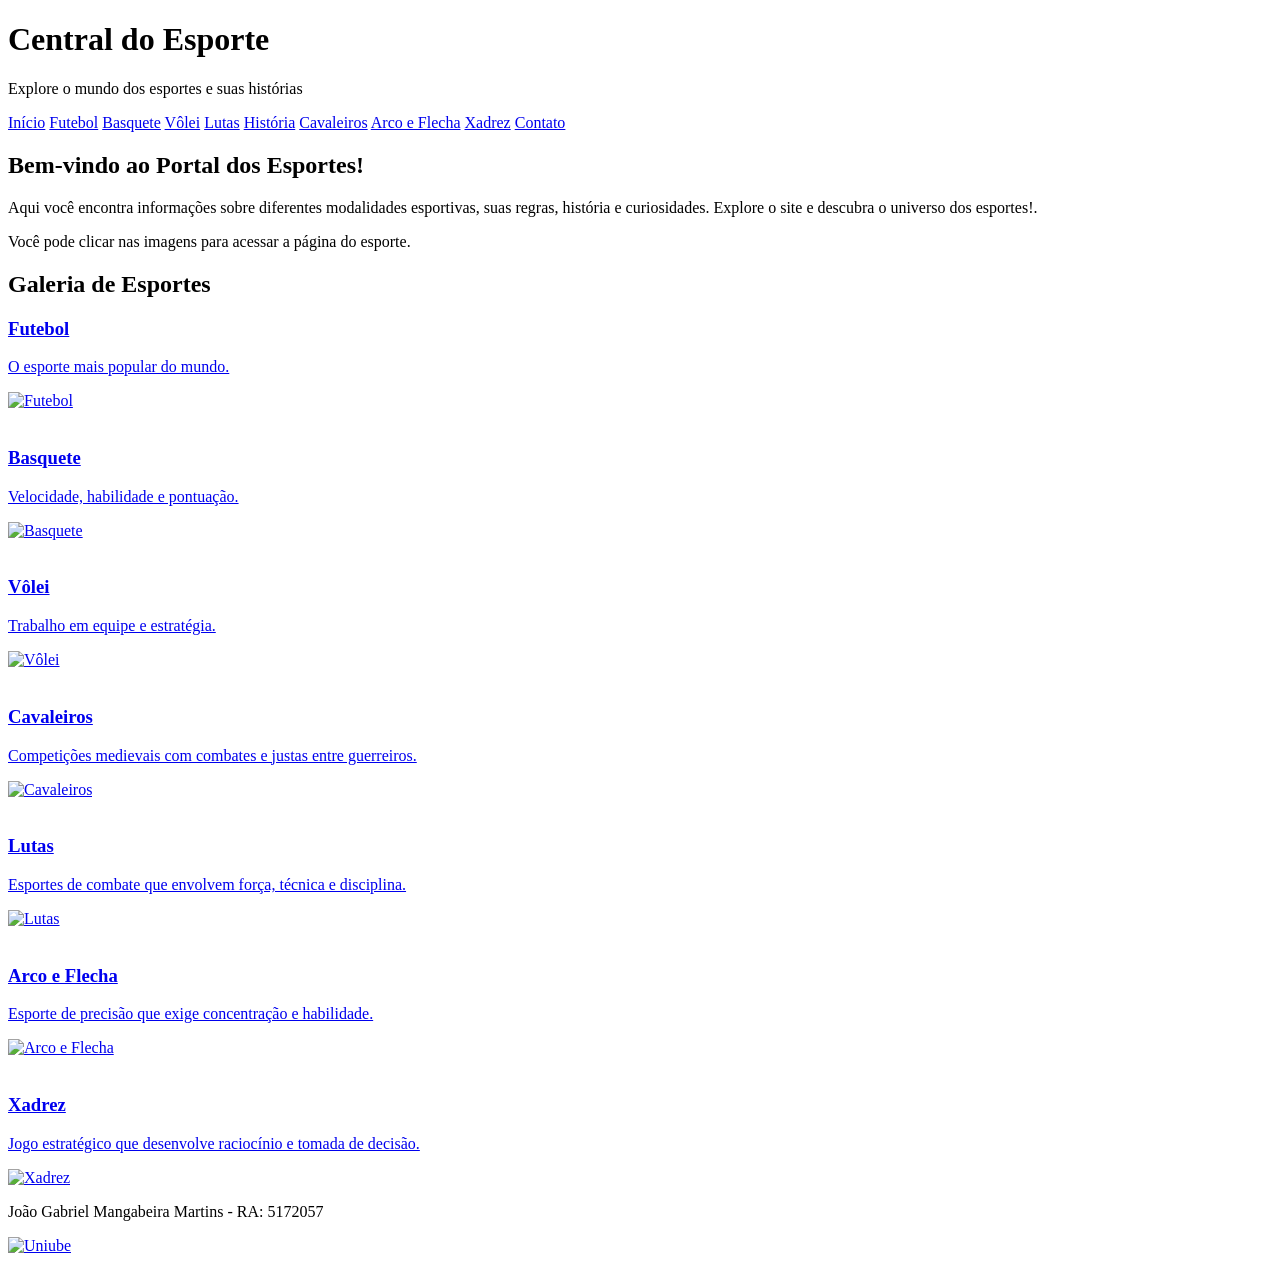
==== index.html @ 607f9ed0 "site" ====
<!DOCTYPE html>
<html lang="pt-br">
<head>
    <meta charset="UTF-8">
    <title>Central do Esporte</title>
    <link rel="stylesheet" href="css/estilo.css">
    <link rel="icon" href="imagens/torcedor.jpg">
</head>
<body>

<header>
    <h1>Central do Esporte</h1>
    <p>Explore o mundo dos esportes e suas histórias</p>
</header>

<nav>
    <a href="index.html">Início</a>
    <a href="futebol.html">Futebol</a>
    <a href="basquete.html">Basquete</a>
    <a href="volei.html">Vôlei</a>
    <a href="luta.html">Lutas</a>
    <a href="historia.html">História</a>
    <a href="cavaleiros.html">Cavaleiros</a>
    <a href="arqueiros.html">Arco e Flecha</a>
    <a href="xadrez.html">Xadrez</a>
    <a href="contato.html">Contato</a>
</nav>

<main>

    <section>
        <h2>Bem-vindo ao Portal dos Esportes!</h2>
        
        <p>
            Aqui você encontra informações sobre diferentes modalidades esportivas,
            suas regras, história e curiosidades. Explore o site e descubra o universo dos esportes!.
        </p>

        <p>
            Você pode clicar nas imagens para acessar a página do esporte.
        </p>

    </section>

    <section>
        <h2>Galeria de Esportes</h2>

       <div class="galeria">

    <a href="futebol.html" class="card">
        <h3>Futebol</h3>
        <p>O esporte mais popular do mundo.</p>
        <img src="imagens/futebol.jpg" alt="Futebol" width="250">
    </a>
    
    <br><br>

    <a href="basquete.html" class="card">
        <h3>Basquete</h3>
        <p>Velocidade, habilidade e pontuação.</p>
        <img src="imagens/basquete.jpg" alt="Basquete" width="250">
    </a>
   
    <br><br>

    <a href="volei.html" class="card">
        <h3>Vôlei</h3>
        <p>Trabalho em equipe e estratégia.</p>
        <img src="imagens/volei.jpg" alt="Vôlei" width="250">
    </a>

    <br><br>


    <a href="cavaleiros.html" class="card">
        <h3>Cavaleiros</h3>
        <p>Competições medievais com combates e justas entre guerreiros.</p>
        <img src="imagens/cavaleiro home.jpg" alt="Cavaleiros" width="250">
    </a>

    <br><br>


    <a href="luta.html" class="card">
        <h3>Lutas</h3>
        <p>Esportes de combate que envolvem força, técnica e disciplina.</p>
        <img src="imagens/lutashome.jpg" alt="Lutas" width="250">
    </a>

    <br><br>


    <a href="arqueiros.html" class="card">
        <h3>Arco e Flecha</h3>
        <p>Esporte de precisão que exige concentração e habilidade.</p>
        <img src="imagens/arcoeflechahome.jpg" alt="Arco e Flecha" width="250">
    </a>

    <br><br>


    <a href="xadrez.html" class="card">
        <h3>Xadrez</h3>
        <p>Jogo estratégico que desenvolve raciocínio e tomada de decisão.</p>
        <img src="imagens/xadrexhome.jpg" alt="Xadrez" width="250">
    </a>

</div>
    </section>

</main>

<footer>
    <p>João Gabriel Mangabeira Martins - RA: 5172057</p>
    <a href="https://www.uniube.br" target="_blank">
    <img src="imagens/uniube.jpg" alt="Uniube" width="250">
</a>

</footer>

</body>
</html>
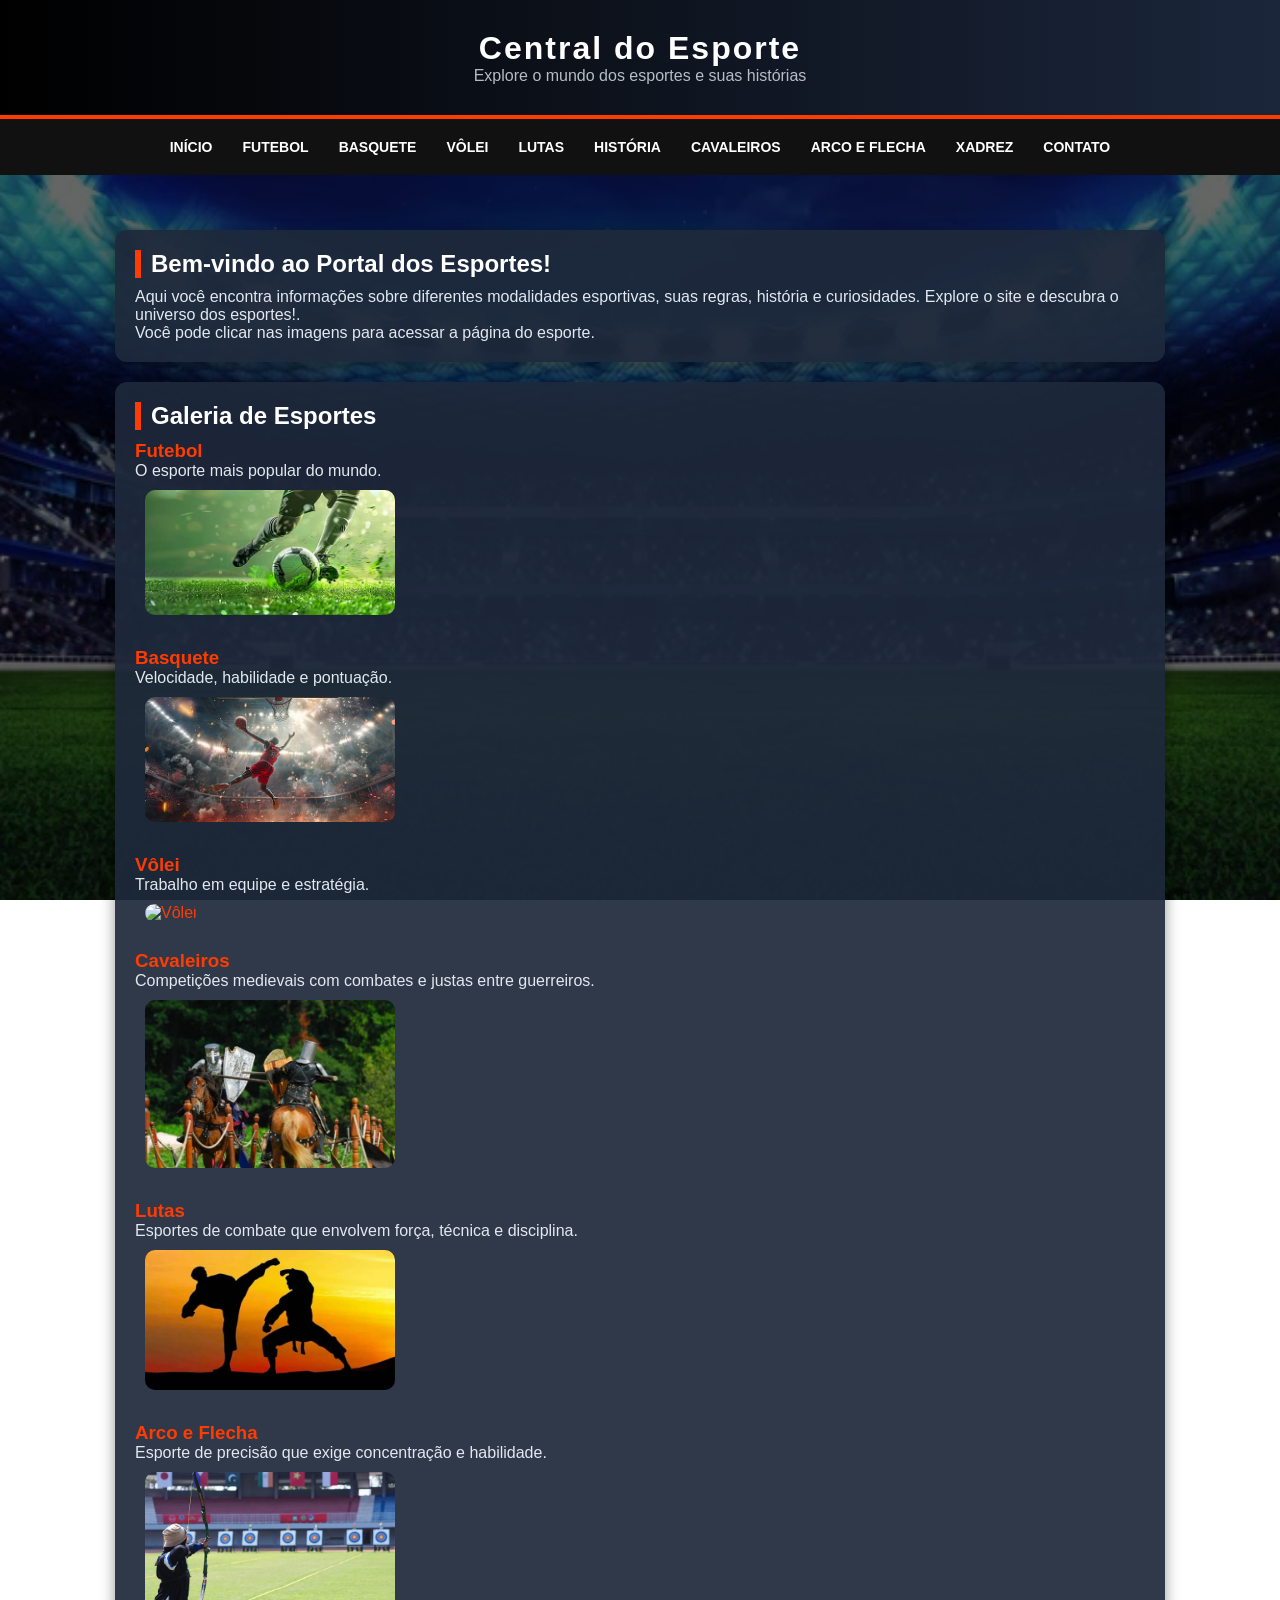
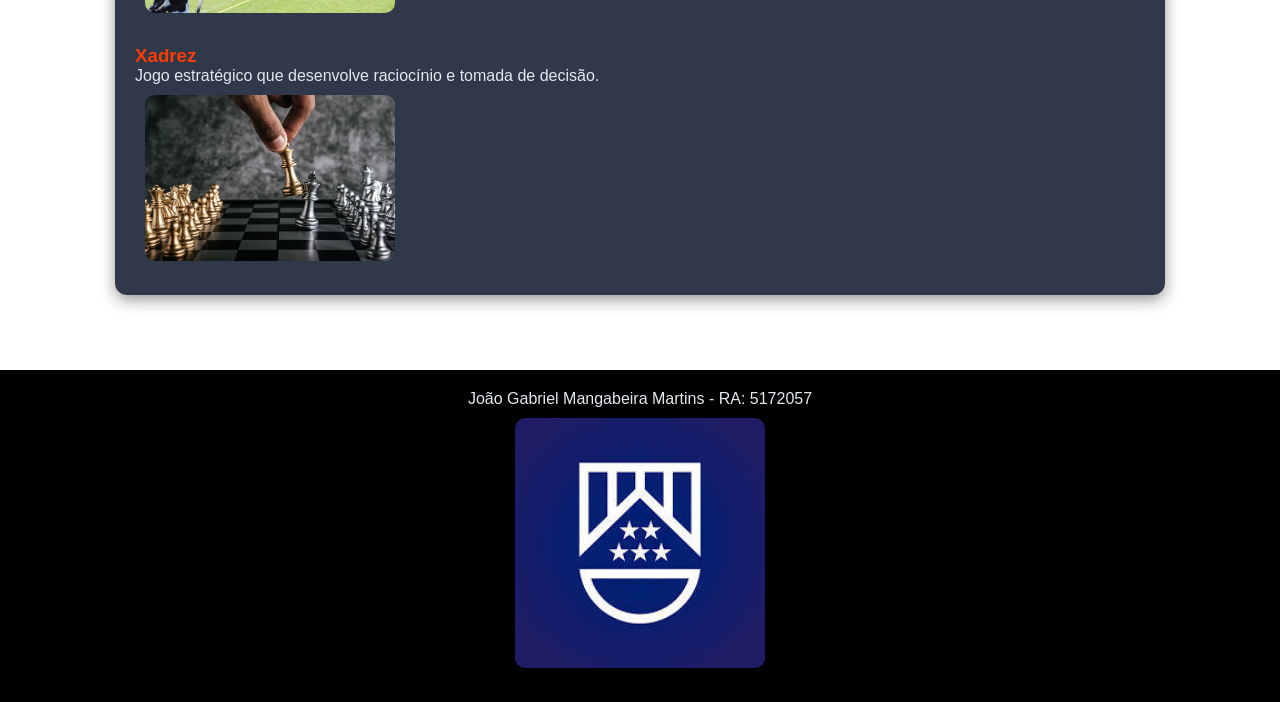
==== commit 681c1294: "https://gabriel-mangabeira.github.io/site/?gtm_debug=1777041838691 Configuração GTM" ====
--- a/index.html
+++ b/index.html
@@ -1,13 +1,28 @@
 <!DOCTYPE html>
 <html lang="pt-br">
 <head>
+
+    <script>(function(w,d,s,l,i){w[l]=w[l]||[];w[l].push({'gtm.start':
+        new Date().getTime(),event:'gtm.js'});var f=d.getElementsByTagName(s)[0],
+        j=d.createElement(s),dl=l!='dataLayer'?'&l='+l:'';j.async=true;j.src=
+        'https://www.googletagmanager.com/gtm.js?id='+i+dl;f.parentNode.insertBefore(j,f);
+        })(window,document,'script','dataLayer','GTM-KNHQR3X4');
+    </script>
+
+
     <meta charset="UTF-8">
     <title>Central do Esporte</title>
     <link rel="stylesheet" href="css/estilo.css">
     <link rel="icon" href="imagens/torcedor.jpg">
 </head>
 <body>
-
+    
+    <noscript>
+        <iframe src="https://www.googletagmanager.com/ns.html?id=GTM-KNHQR3X4"
+            height="0" width="0" style="display:none;visibility:hidden">
+        </iframe>
+    </noscript>
+    
 <header>
     <h1>Central do Esporte</h1>
     <p>Explore o mundo dos esportes e suas histórias</p>
--- a/css/estilo.css
+++ b/css/estilo.css
@@ -0,0 +1,204 @@
+* {
+    margin: 0;
+    padding: 0;
+    box-sizing: border-box;
+}
+
+:root {
+    --cor-primaria: #0d1b2a;
+    --cor-secundaria: #1b263b;
+    --cor-destaque: #ff3c00;
+    --cor-texto: #e2e8f0;
+    --cor-branco: #ffffff;
+}
+
+body {
+    font-family: 'Segoe UI', Arial, sans-serif;
+    background: linear-gradient(rgba(0,0,0,0.6), rgba(0,0,0,0.6)),
+                url('../imagens/estadio.jpg');
+    background-size: cover;
+    background-position: center;
+    background-attachment: fixed;
+    color: var(--cor-texto);
+}
+
+
+header {
+    background: linear-gradient(90deg, #000000, #1b263b);
+    color: white;
+    padding: 30px;
+    text-align: center;
+    border-bottom: 4px solid var(--cor-destaque);
+}
+
+header h1 {
+    font-size: 32px;
+    letter-spacing: 2px;
+}
+
+header p {
+    opacity: 0.8;
+}
+
+nav {
+    background: #111;
+    display: flex;
+    justify-content: center;
+    flex-wrap: wrap;
+    padding: 12px;
+}
+
+nav a {
+    color: white;
+    margin: 8px 15px;
+    text-decoration: none;
+    font-weight: bold;
+    text-transform: uppercase;
+    font-size: 14px;
+    position: relative;
+    transition: 0.3s;
+}
+
+nav a::after {
+    content: "";
+    width: 0%;
+    height: 3px;
+    background: var(--cor-destaque);
+    position: absolute;
+    left: 0;
+    bottom: -5px;
+    transition: 0.3s;
+}
+
+nav a:hover::after {
+    width: 100%;
+}
+
+nav a:hover {
+    color: var(--cor-destaque);
+}
+
+a {
+    color: var(--cor-destaque);
+    text-decoration: none;
+}
+
+a:hover {
+    color: #ff7a50;
+}
+
+main {
+    max-width: 1100px;
+    margin: 30px auto;
+    padding: 25px;
+}
+
+section {
+    background: rgba(30, 41, 59, 0.92);
+    color: #ffffff;
+    margin-bottom: 20px;
+    padding: 20px;
+    border-radius: 12px;
+    box-shadow: 0 5px 15px rgba(0,0,0,0.4);
+    transition: 0.3s;
+}
+
+section:hover {
+    transform: translateY(-5px);
+}
+
+section h2 {
+    color: #ffffff;
+    border-left: 6px solid var(--cor-destaque);
+    padding-left: 10px;
+    margin-bottom: 10px;
+}
+
+p {
+    color: #e2e8f0;
+}
+
+ul {
+    margin-left: 20px;
+    margin-top: 10px;
+}
+
+table {
+    width: 100%;
+    border-collapse: collapse;
+    margin-top: 15px;
+    border-radius: 10px;
+    overflow: hidden;
+}
+
+table th {
+    background: #111;
+    color: white;
+    padding: 12px;
+}
+
+table td {
+    padding: 12px;
+    border-bottom: 1px solid #444;
+}
+
+table tr:hover {
+    background: #1e293b;
+}
+
+img {
+    border-radius: 10px;
+    margin: 10px;
+    transition: 0.3s;
+}
+
+img:hover {
+    transform: scale(1.08);
+}
+
+.voltar {
+    margin: 20px;
+}
+
+.voltar a {
+    text-decoration: none;
+    background: var(--cor-destaque);
+    color: white;
+    padding: 12px 20px;
+    border-radius: 8px;
+    font-weight: bold;
+    display: inline-block;
+    transition: 0.3s;
+}
+
+.voltar a:hover {
+    background: #ff5a2a;
+    transform: scale(1.05);
+}
+
+footer {
+    background: #000;
+    color: white;
+    text-align: center;
+    padding: 20px;
+    margin-top: 30px;
+}
+
+@media (max-width: 768px) {
+
+    header h1 {
+        font-size: 24px;
+    }
+
+    nav {
+        flex-direction: column;
+    }
+
+    main {
+        margin: 10px;
+    }
+
+    img {
+        width: 100%;
+    }
+}
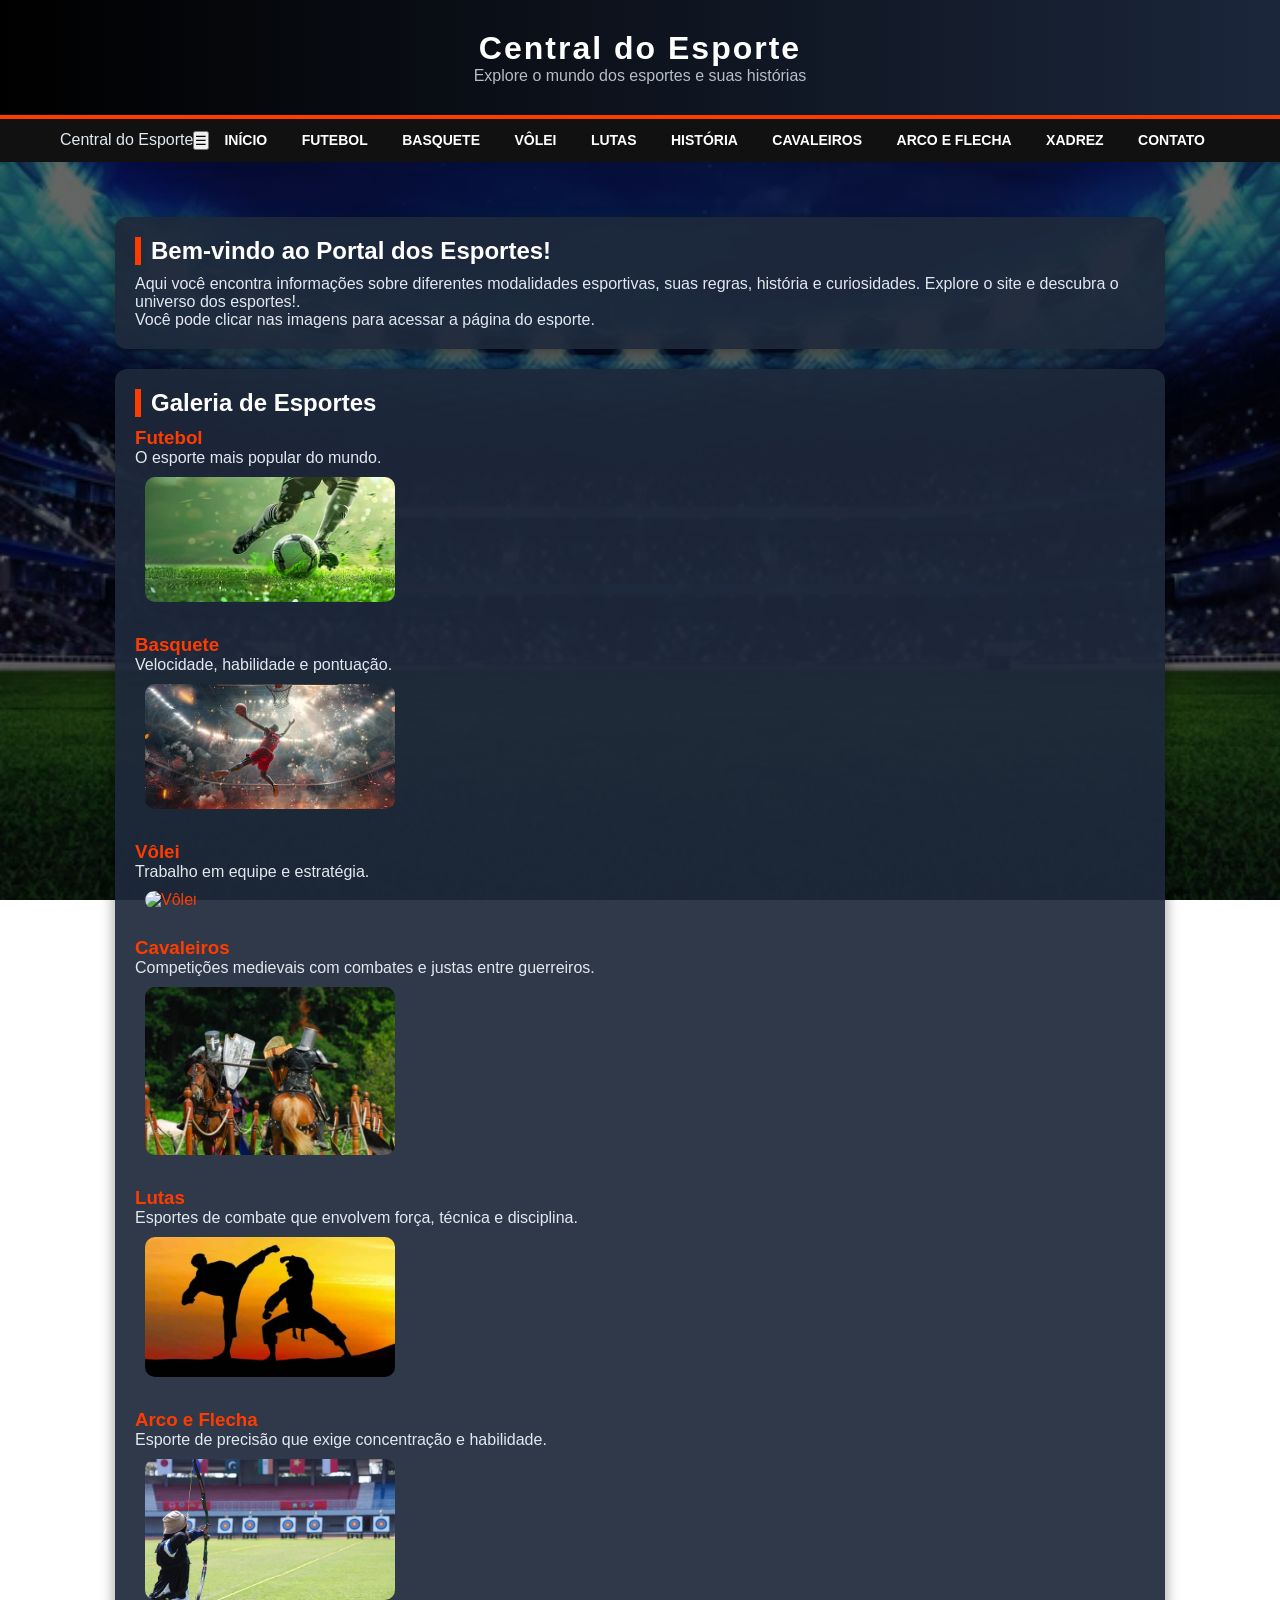
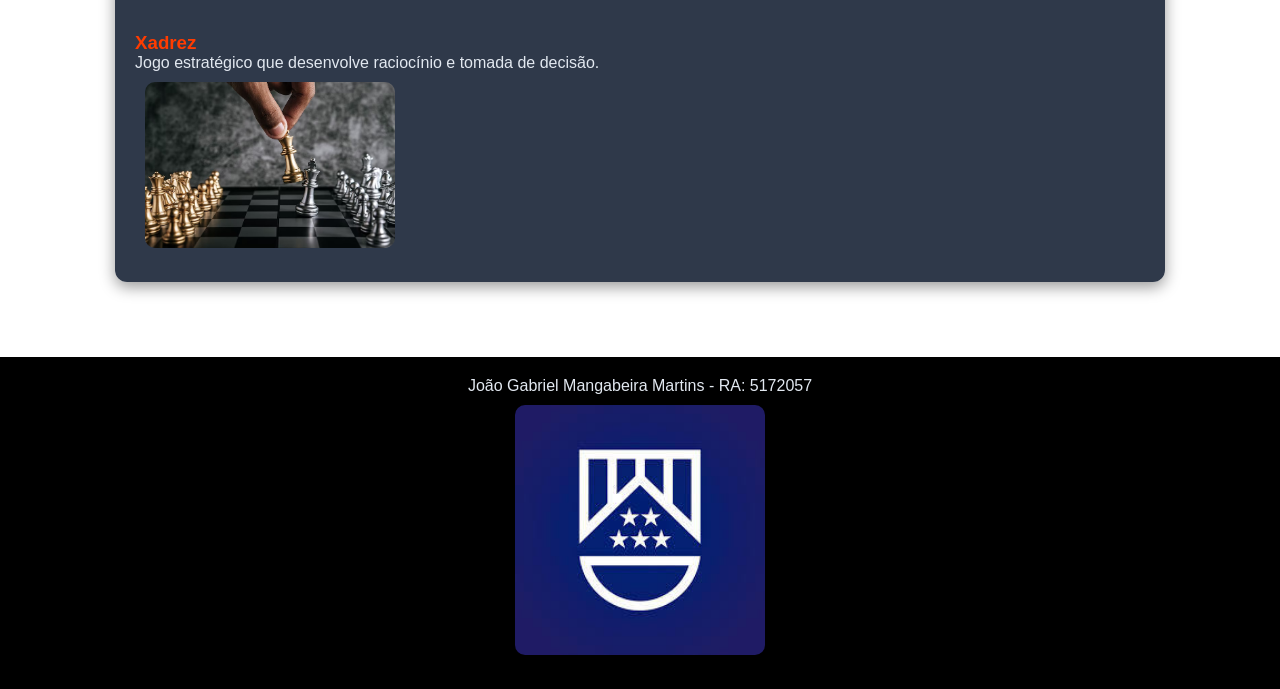
==== commit f7eeecc2: "Add files via upload" ====
--- a/index.html
+++ b/index.html
@@ -28,17 +28,31 @@
     <p>Explore o mundo dos esportes e suas histórias</p>
 </header>
 
-<nav>
-    <a href="index.html">Início</a>
-    <a href="futebol.html">Futebol</a>
-    <a href="basquete.html">Basquete</a>
-    <a href="volei.html">Vôlei</a>
-    <a href="luta.html">Lutas</a>
-    <a href="historia.html">História</a>
-    <a href="cavaleiros.html">Cavaleiros</a>
-    <a href="arqueiros.html">Arco e Flecha</a>
-    <a href="xadrez.html">Xadrez</a>
-    <a href="contato.html">Contato</a>
+<nav class="navbar">
+
+    <div class="logo">
+        Central do Esporte
+    </div>
+
+    <button class="hamburger" id="hamburger">
+        ☰
+    </button>
+
+    <div class="menu" id="menu">
+
+        <a href="index.html">Início</a>
+        <a href="futebol.html">Futebol</a>
+        <a href="basquete.html">Basquete</a>
+        <a href="volei.html">Vôlei</a>
+        <a href="luta.html">Lutas</a>
+        <a href="historia.html">História</a>
+        <a href="cavaleiros.html">Cavaleiros</a>
+        <a href="arqueiros.html">Arco e Flecha</a>
+        <a href="xadrez.html">Xadrez</a>
+        <a href="contato.html">Contato</a>
+
+    </div>
+
 </nav>
 
 <main>
@@ -133,5 +147,7 @@
 
 </footer>
 
+    <script src="js/menu.js"></script>
+
 </body>
 </html>
